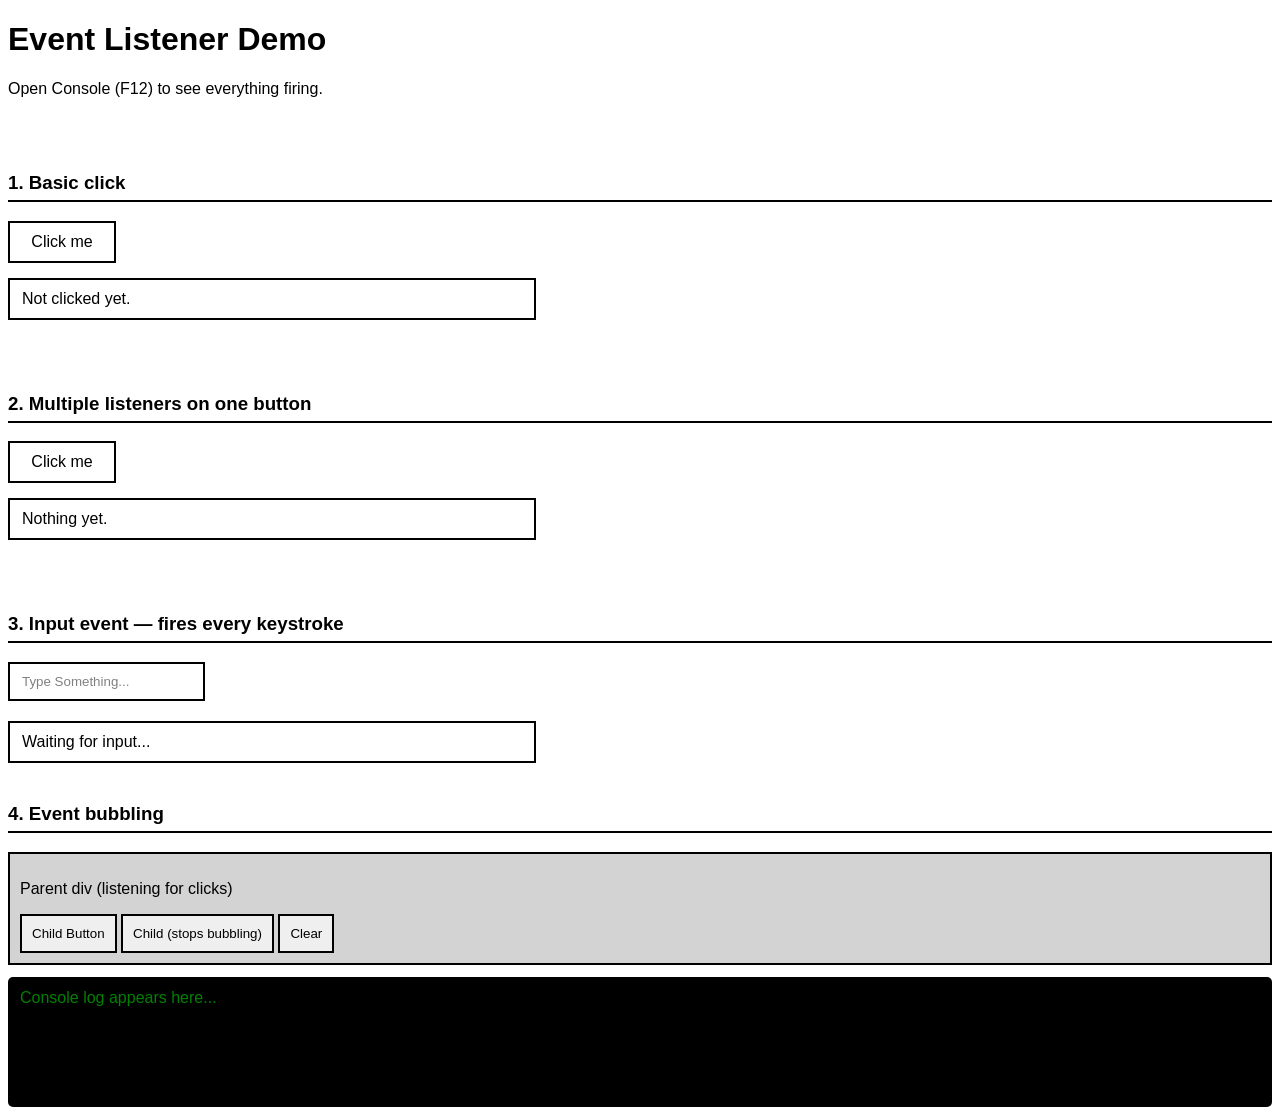
==== Week-1/day-4/index.html @ 28a6333a "Adding unfinish day-4" ====
<!DOCTYPE html>
<html lang="en">
<head>
    <meta charset="UTF-8">
    <meta name="viewport" content="width=device-width, initial-scale=1.0">
    <title>Day 4 — Event Listeners</title>
</head>
<style>
    body{
        font-family: 'Franklin Gothic Medium', 'Arial Narrow', Arial, sans-serif;
    }
     h3 {
      border-bottom: 2px solid black;
      padding-bottom: 6px;
      margin-top: 40px;
     }
    .click{
        display:flex;
        justify-content: center;
        width:80px;
        border:2px solid black;
        padding:10px 12px;
        cursor: pointer;
        user-select: none;
    }
    .click:hover{
        background-color: black;
        color:white;
    }
    .input{
       margin:15px 0;
       border:2px solid black;
       width:500px;
       display:flex;
       padding:10px 12px;
       cursor: text;
    }
    .highlight{
        background-color: yellow;
        font-weight: 50;  
    }
    input{
      border:2px solid black;
      padding:10px 12px;
      margin-bottom: 5px;
    }
    input::placeholder{
      color:gray;
    }
    .parent-div{
        border:2px solid black;
        background-color: lightgray;
        padding:10px 15px 10px 10px;

    }
    button{
        border:2px solid black;
        padding:10px;
        user-select: none;
    }
    button:hover{
        background-color: black;
        color:white;
    }
    .console-log{ 
        border-radius: 5px;
        margin-top:12px;
        color: green; 
        padding:12px 0 100px 12px;
        background-color: black; 
    }
    
</style>
<body>
    <h1>Event Listener Demo</h1>
    <p>Open Console (F12) to see everything firing.</p>
    <br>
    
    <h3>1. Basic click</h3>
    <div class="click" id="clicker">Click me</div>
    <div class="input" id="inp">Not clicked yet.</div>
    <br>
   
    <h3>2. Multiple listeners on one button</h3>
    <div class="click" id="multi-btn">Click me</div>
    <div class="input" id="input-output">Nothing yet.</div>
    <br>
    
    <h3>3. Input event — fires every keystroke</h3>
    <input type="text" placeholder="Type Something..." id="get-input">
    <div class="input" id="input-stroke">Waiting for input...</div>
   
    <h3>4. Event bubbling</h3>
    <div class="parent-div" id="parent-listener">
      <p>Parent div (listening for clicks)</p>
      <button id="child-btn">Child Button</button>
      <button id="child-stop">Child (stops bubbling)</button>
      <button onclick="clearLog()">Clear</button>
    </div>
    <div class="console-log" id="log">
        Console  log appears here...
    </div>

    <script>
        // Demo 1 Basic click
        const clicker = document.getElementById("clicker");
        const inp = document.getElementById("inp");

        clicker.addEventListener("click" , function(){
         inp.textContent = "Button was clicked!";
         console.log("Button was clicked!");
        })


        // Demo 2: Multiple listeners on one button
        const btn = document.getElementById("multi-btn");
        const outpt = document.getElementById("input-output");
        
        btn.addEventListener("click", function(){
          outpt.textContent = "Listener 1 fired ✅";
          console.log("Listener 1 fired ✅");
        })
        btn.addEventListener("click" , function(){
          outpt.classList.toggle("highlight");
        })

        // Demo 3: Input event — fires every keystroke
        const inpt = document.getElementById("get-input");
        const otpt = document.getElementById("input-stroke");

        inpt.addEventListener("input",  function(event){
          const val =  event.target.value;
        
          console.log("You typed: " + val);
          const printValue = (val) ? otpt.textContent = "You typed: " + val : otpt.textContent = "Waiting for input";
        })
         // Demo 4: Event bubbling
         const parentListener = document.getElementById("parent-listener");
         const childButton = document.getElementById("child-btn");
         const childStop = document.getElementById("child-stop");
         const log = document.getElementById("log");

         function addLog(msg){
            log.innerHTML += msg + "<br>";
         }
          
        parentListener.addEventListener("click", function(){
            addLog("🟦 Parent fired");
            console.log("Demo 4: parent fired");
        });
        childButton.addEventListener("click" , function(){
            addLog(" 🟩 Child fired → bubbles up to parent"); 
            console.log("Demo 4: parent fired");
        });
        childStop.addEventListener("click" , function(event){
          event.stopPropagation();
          addLog("🟥 Child (stop) fired → bubble stopped");
          console.log("Demo 4: parent fired");
        });
        
        function clearLog(){
            log.innerHTML = " ";
        }
        

    </script>
</body>
</html>
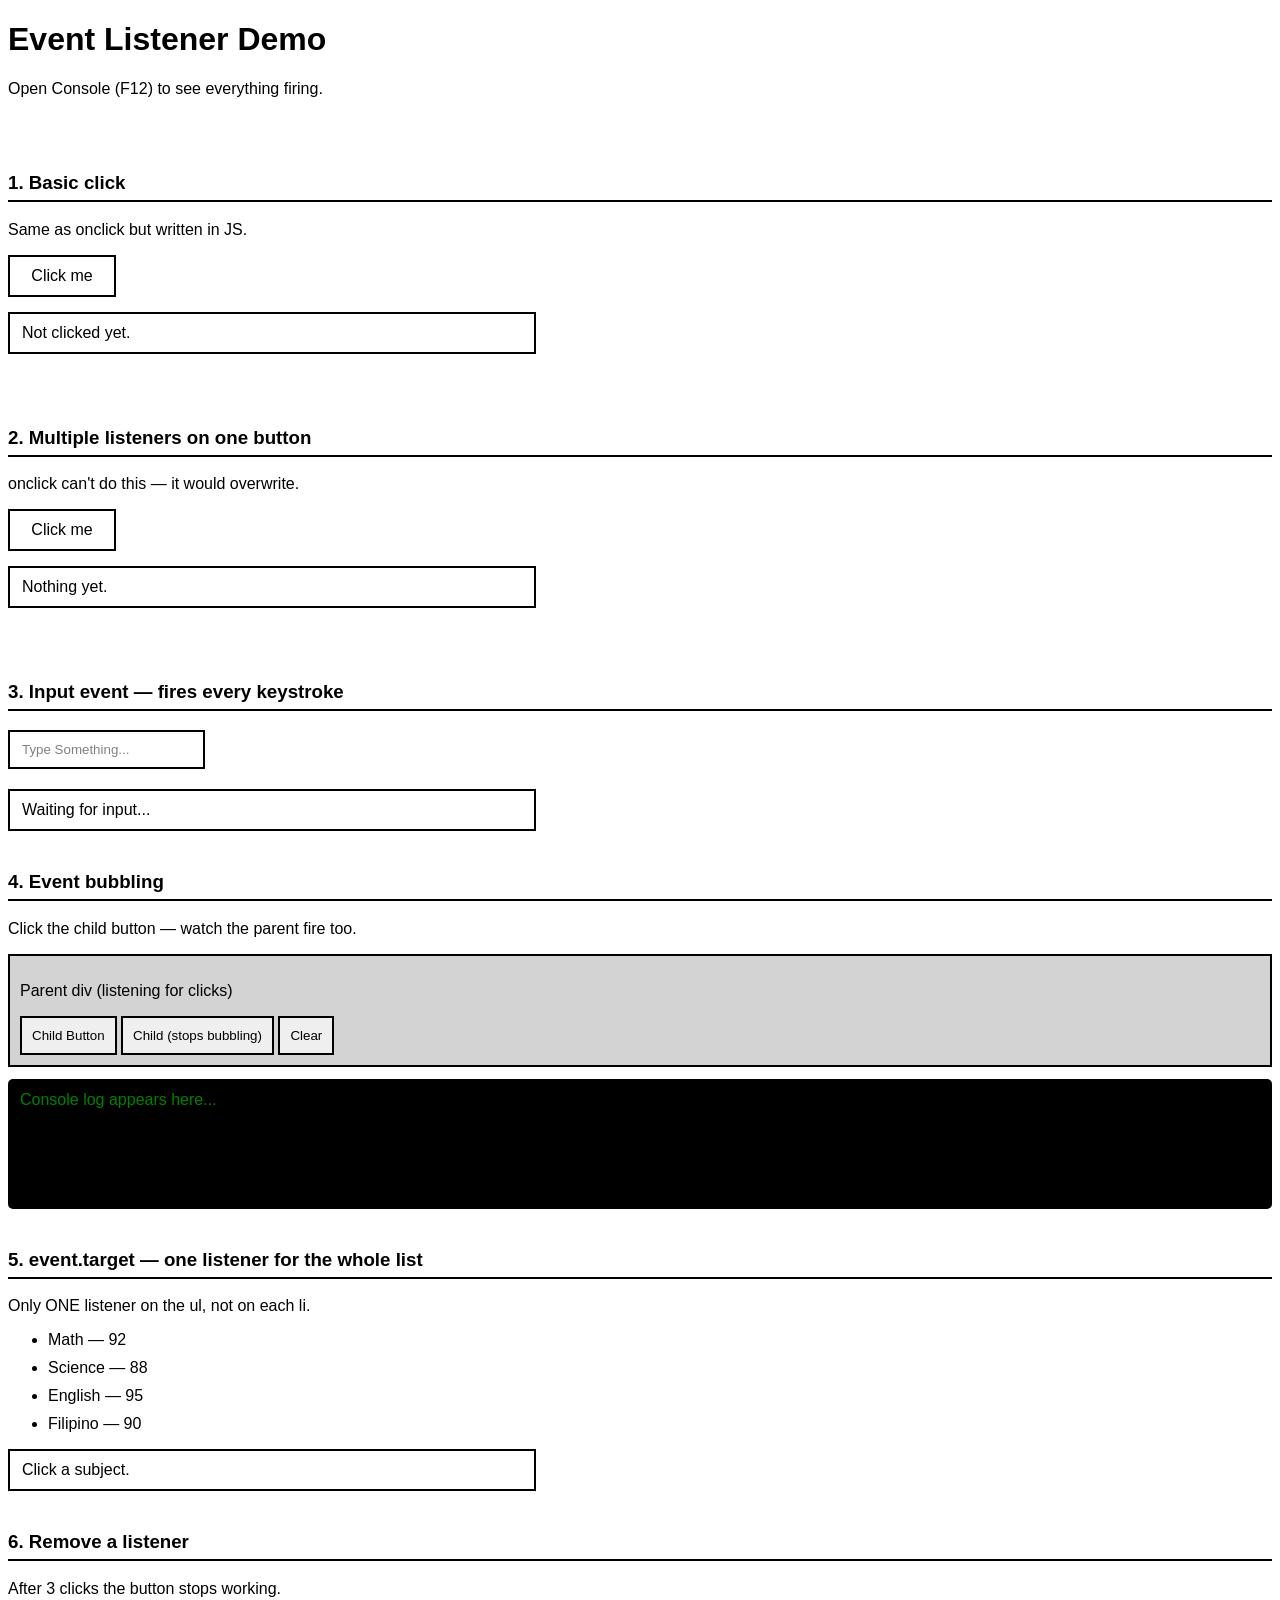
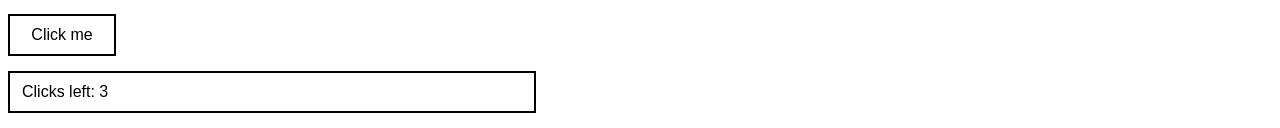
==== commit 2e79768a: "Adding finish day-4" ====
--- a/Week-1/day-4/index.html
+++ b/Week-1/day-4/index.html
@@ -69,7 +69,15 @@
         padding:12px 0 100px 12px;
         background-color: black; 
     }
-    
+    #list li{
+        margin-bottom: 10px;
+        cursor:pointer;
+        user-select: none;
+    }
+   .limited-after{
+    background-color: red;
+    color:white;
+   }
 </style>
 <body>
     <h1>Event Listener Demo</h1>
@@ -77,11 +85,13 @@
     <br>
     
     <h3>1. Basic click</h3>
+    <p>Same as onclick but written in JS.</p>
     <div class="click" id="clicker">Click me</div>
     <div class="input" id="inp">Not clicked yet.</div>
     <br>
    
     <h3>2. Multiple listeners on one button</h3>
+    <p>onclick can't do this — it would overwrite.</p>
     <div class="click" id="multi-btn">Click me</div>
     <div class="input" id="input-output">Nothing yet.</div>
     <br>
@@ -91,6 +101,7 @@
     <div class="input" id="input-stroke">Waiting for input...</div>
    
     <h3>4. Event bubbling</h3>
+    <p>Click the child button — watch the parent fire too.</p>
     <div class="parent-div" id="parent-listener">
       <p>Parent div (listening for clicks)</p>
       <button id="child-btn">Child Button</button>
@@ -101,6 +112,21 @@
         Console  log appears here...
     </div>
 
+    <h3>5. event.target — one listener for the whole list</h3>
+    <p id="words">Only ONE listener on the ul, not on each li.</p>
+    <ul id="list">
+        <li>Math — 92</li>
+        <li>Science — 88</li>
+        <li>English — 95</li>
+        <li>Filipino — 90</li>
+    </ul>
+    <div class="input" id="stroke">Click a subject.</div>
+
+    <h3>6. Remove a listener</h3>
+    <p>After 3 clicks the button stops working.</p>
+     <div class="click" id="limBtn">Click me</div>
+     <div class="input" id="limOutput">Clicks left: 3</div>
+
     <script>
         // Demo 1 Basic click
         const clicker = document.getElementById("clicker");
@@ -161,8 +187,35 @@
         function clearLog(){
             log.innerHTML = " ";
         }
-        
-
+        // Demo 5: event.target — one listener for the whole list
+        const list = document.getElementById("list");
+        const stroke = document.getElementById("stroke");
+
+        list.addEventListener("click", function(event){
+            if(event.target.tagName === "LI"){
+                stroke.textContent = "You clicked: " + 
+                event.target.textContent;
+                console.log(" You clicked: " + event.target.textContent);
+            }
+        });
+        //Demo 6: Remove a listener
+        const limBtn = document.getElementById("limBtn");
+        const limOutput = document.getElementById("limOutput");
+        let clicks = 3;
+
+        function counter(){
+            --clicks;
+            limOutput.textContent = "Clicks left: " + clicks;
+            if(clicks === 0){
+             limBtn.removeEventListener("click" , counter);
+             limBtn.textContent =  "Done (listener removed)";
+             limBtn.style.width = "200px";
+             limBtn.classList.add("limited-after");
+             limOutput.textContent = "Listener removed. Button is dead."
+            }
+        }
+
+        limBtn.addEventListener("click", counter);
     </script>
 </body>
 </html> 
